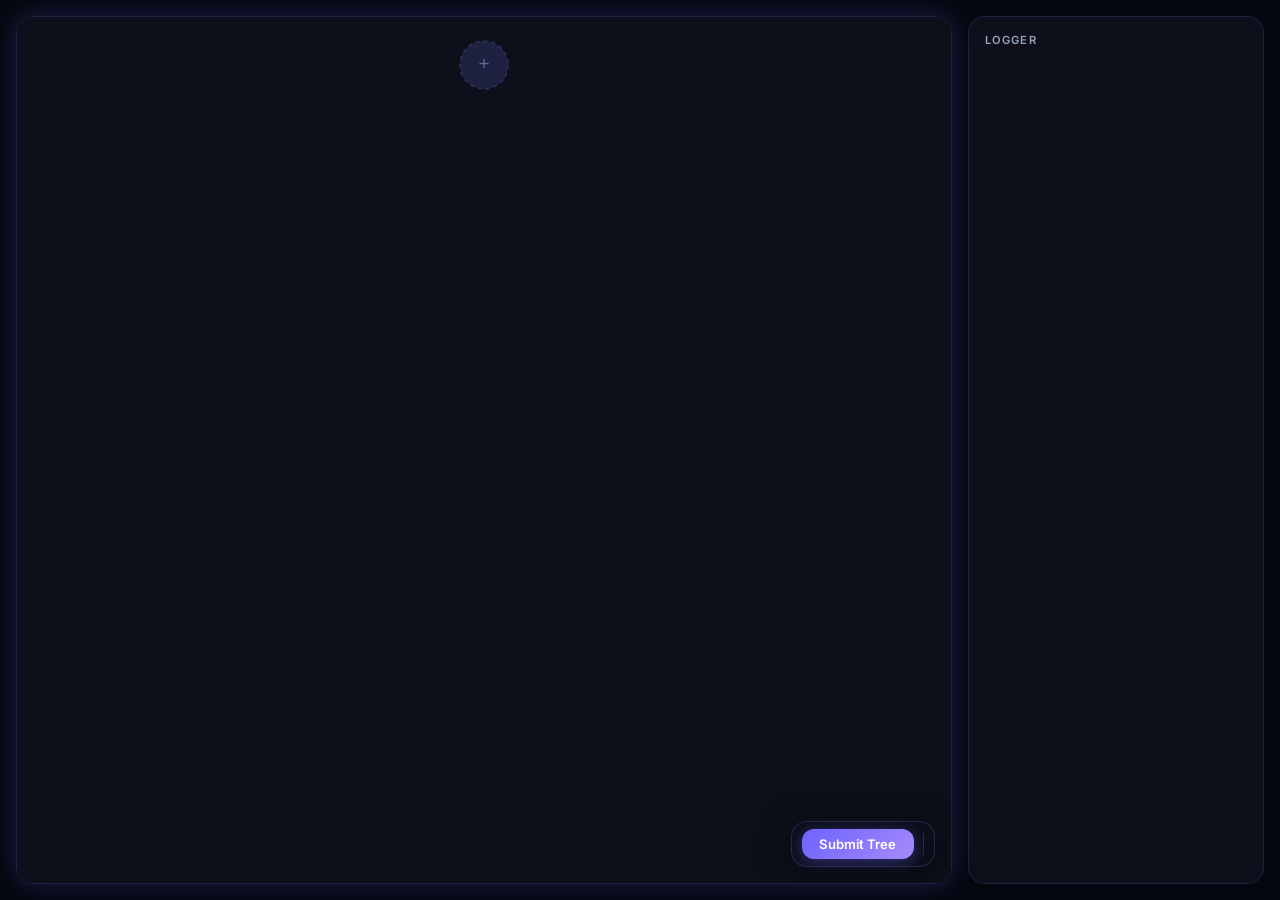
==== tree.html @ 63b803d3 "Landing page" ====
<!DOCTYPE html>
<html lang="en">

<head>
    <meta charset="UTF-8">
    <meta name="viewport" content="width=device-width, initial-scale=1.0">
    <meta name="description" content="AlgoViz — interactive binary tree builder and algorithm visualizer">

    <link rel="icon" type="image/x-icon" href="/Assets/images/AlgoVizLogo.ico">
    <title>AlgoViz</title>

    <!-- stylesheets -->
    <link rel="stylesheet" href="Workers/Atlas/atlas.css">
</head>

<body>

    <div class="ui-container">

        <div class="canvas-container">

            <!-- canvas wrapper provides border + glow + absolute controls -->
            <div class="canvas-wrapper">
                <canvas id="atlas-canvas"></canvas>

                <!-- bottom-right controls bar -->
                <div class="atlas-controls">

                    <!-- Algorithm selector -->
                    <div class="atlas-algo-selector" style="display: none;">
                        <label for="atlas-algo-select" class="atlas-algo-label">Algorithm</label>
                        <div class="atlas-select-wrapper">
                            <select id="atlas-algo-select">
                                <optgroup label="Breadth-First">
                                    <option value="bfs">BFS — Level Order</option>
                                </optgroup>
                                <optgroup label="Depth-First">
                                    <option value="dfs-inorder">DFS — In-order</option>
                                    <option value="dfs-preorder">DFS — Pre-order</option>
                                    <option value="dfs-postorder">DFS — Post-order</option>
                                </optgroup>
                            </select>
                            <span class="atlas-select-arrow">▾</span>
                        </div>
                    </div>

                    <div style="display: flex; flex-direction: column; gap: 0.4rem;">
                        <button id="atlas-build-btn" style="display: none; padding: 0.35rem 1rem; font-size: 0.75rem;">Build Tree</button>
                        <button id="atlas-submit-btn">Submit Tree</button>
                    </div>
                </div>
            </div>

        </div>

        <div class="logger-container">
            <div id="logger"></div>
        </div>

    </div>


    <!-- Atlas worker (load order matters) -->
    <script src="Workers/Atlas/state.js"></script>
    <script src="Workers/Atlas/layout.js"></script>
    <script src="Workers/Atlas/renderer.js"></script>
    <script src="Workers/Atlas/input.js"></script>
    <script src="Workers/Atlas/atlas.js"></script>

    <!-- Solver — Traversal algorithms -->
    <script src="Workers/Solver/Traversal/dfs_inorder.js"></script>
    <script src="Workers/Solver/Traversal/dfs_preorder.js"></script>
    <script src="Workers/Solver/Traversal/dfs_postorder.js"></script>

    <!-- other worker stubs -->

    <script src="Workers/Solver/test.js"></script>

    <!-- visual scripts -->
    <script src="Visual/Logger/test.js"></script>
    <script src="Visual/Echo/test.js"></script>

</body>

</html>
---- Workers/Atlas/atlas.css ----
/* ============================================================
   ATLAS Canvas — Styles
   Grid system: 16×16 px cells · Canvas: 640×480 (logical)
   ============================================================ */

@import url('https://fonts.googleapis.com/css2?family=Inter:wght@400;500;600;700&display=swap');

/* ── Design tokens ─────────────────────────────────────────── */
:root {
    --grid-cell:  16px;
    --grid-cols:  60;   /* 60 × 16 = 960  */
    --grid-rows:  40;   /* 40 × 16 = 640  */
    --canvas-w:   calc(var(--grid-cell) * var(--grid-cols));
    --canvas-h:   calc(var(--grid-cell) * var(--grid-rows));

    --clr-bg:         #05070f;
    --clr-surface:    #0d0f1a;
    --clr-border:     #1e2140;
    --clr-accent:     #6c63ff;
    --clr-accent-hi:  #a78bfa;
    --clr-text:       #e2e8f0;
    --clr-muted:      #94a3b8;

    --radius-sm: 6px;
    --radius-md: 12px;
    --radius-lg: 16px;

    --shadow-glow: 0 0 24px rgba(108,99,255,0.25);
}

/* ── Reset & base ──────────────────────────────────────────── */
*, *::before, *::after {
    box-sizing: border-box;
    margin: 0;
    padding: 0;
}

html, body {
    height: 100%;
    overflow: hidden;   /* prevent any page-level scroll */
}

body {
    font-family: 'Inter', system-ui, sans-serif;
    background: var(--clr-bg);
    color:      var(--clr-text);
    display:    flex;
    flex-direction: column;
}

/* ── App shell ─────────────────────────────────────────────── */
.ui-container {
    display: flex;
    flex: 1;               /* fill the remaining body height */
    gap: 1rem;
    padding: 1rem;
    align-items: stretch;  /* children stretch to the same height */
    overflow: hidden;
}

/* ── Canvas panel ──────────────────────────────────────────── */
.canvas-container {
    flex: 0 0 75%;
    display: flex;
    flex-direction: column;
    min-height: 0;         /* allow flex child to shrink past content */
}

.canvas-wrapper {
    position: relative;
    flex: 1;               /* grow to fill canvas-container */
    min-height: 0;         /* allow shrink in flex column */
    border: 1px solid var(--clr-border);
    border-radius: var(--radius-lg);
    overflow: hidden;
    box-shadow: var(--shadow-glow), inset 0 0 60px rgba(0,0,0,0.6);
}

#atlas-canvas {
    display: block;
    width: 100%;
    height: 100%;          /* fill the wrapper completely */
    background: #0d0f1a;
    image-rendering: pixelated;
    cursor: default;
}

/* ── Bottom controls bar ───────────────────────────────────── */
.atlas-controls {
    position: absolute;
    bottom: 1rem;
    right: 1rem;
    z-index: 10;

    display: flex;
    align-items: center;
    gap: 0.6rem;

    background: rgba(13,15,26,0.75);
    backdrop-filter: blur(14px) saturate(160%);
    border: 1px solid rgba(167,139,250,0.2);
    border-radius: var(--radius-lg);
    padding: 0.45rem 0.6rem;
    box-shadow: 0 6px 32px rgba(0,0,0,0.5);
}

/* ── Algorithm selector ────────────────────────────────────── */
.atlas-algo-selector {
    display: flex;
    align-items: center;
    gap: 0.45rem;
}

.atlas-algo-label {
    font-size: 0.7rem;
    font-weight: 600;
    color: var(--clr-muted);
    text-transform: uppercase;
    letter-spacing: 0.08em;
    white-space: nowrap;
    user-select: none;
}

.atlas-select-wrapper {
    position: relative;
    display: flex;
    align-items: center;
}

#atlas-algo-select {
    appearance: none;
    -webkit-appearance: none;
    -moz-appearance: none;
    background: rgba(255,255,255,0.06);
    border: 1px solid var(--clr-border);
    border-radius: var(--radius-sm);
    color: var(--clr-text);
    font-family: inherit;
    font-size: 0.8rem;
    font-weight: 500;
    padding: 0.35rem 2rem 0.35rem 0.65rem;
    cursor: pointer;
    outline: none;
    transition: border-color 0.18s, box-shadow 0.18s;
    /* custom dark option background for all browsers */
    color-scheme: dark;
}

#atlas-algo-select:focus {
    border-color: var(--clr-accent);
    box-shadow: 0 0 0 3px rgba(108,99,255,0.22);
}

#atlas-algo-select:hover {
    border-color: rgba(167,139,250,0.5);
}

.atlas-select-arrow {
    position: absolute;
    right: 0.5rem;
    pointer-events: none;
    font-size: 0.7rem;
    color: var(--clr-muted);
    line-height: 1;
}

/* ── Divider between select and button ─────────────────────── */
.atlas-controls::after {
    content: '';
    width: 1px;
    height: 1.4rem;
    background: rgba(167,139,250,0.2);
    flex-shrink: 0;
}

/* ── Submit button ─────────────────────────────────────────── */
#atlas-submit-btn,
#atlas-build-btn {
    display: inline-flex;
    align-items: center;
    gap: 0.4rem;
    padding: 0.42rem 1.1rem;
    border: none;
    border-radius: var(--radius-md);
    background: linear-gradient(135deg, var(--clr-accent), var(--clr-accent-hi));
    color: #fff;
    font-family: inherit;
    font-size: 0.82rem;
    font-weight: 600;
    cursor: pointer;
    transition: opacity 0.2s, transform 0.15s, box-shadow 0.2s;
    box-shadow: 0 3px 14px rgba(108,99,255,0.4);
    white-space: nowrap;
}

#atlas-submit-btn:hover:not(:disabled),
#atlas-build-btn:hover:not(:disabled) {
    transform: translateY(-1px);
    box-shadow: 0 6px 22px rgba(108,99,255,0.55);
}

#atlas-submit-btn:active:not(:disabled),
#atlas-build-btn:active:not(:disabled) {
    transform: translateY(0);
}

#atlas-submit-btn:disabled,
#atlas-build-btn:disabled,
#atlas-submit-btn.submitted,
#atlas-build-btn.submitted {
    opacity: 0.55;
    cursor: not-allowed;
    transform: none;
    background: linear-gradient(135deg, #3d3a66, #5a4e8c);
    box-shadow: none;
}


/* ── Logger panel ──────────────────────────────────────────── */
.logger-container {
    flex: 1;               /* fill remaining width, stretch full height */
    min-width: 0;
    border: 1px solid var(--clr-border);
    border-radius: var(--radius-lg);
    background: var(--clr-surface);
    padding: 1rem;
    display: flex;
    flex-direction: column;
    gap: 0.5rem;
    overflow: hidden;      /* inner #logger scrolls, not the container */
}

.logger-container::before {
    content: 'Logger';
    font-size: 0.7rem;
    font-weight: 600;
    color: var(--clr-muted);
    text-transform: uppercase;
    letter-spacing: 0.1em;
}

#logger {
    flex: 1;
    font-size: 0.78rem;
    color: var(--clr-muted);
    font-family: 'Courier New', monospace;
    overflow-y: auto;
    word-break: break-word;
}

/* ── Floating input overlay ────────────────────────────────── */
#atlas-input-overlay {
    position: fixed;
    z-index: 9999;
    pointer-events: none;   /* container itself is transparent */
}

.atlas-overlay-card {
    pointer-events: all;
    background: rgba(13,15,26,0.92);
    backdrop-filter: blur(16px) saturate(180%);
    border: 1px solid rgba(167,139,250,0.35);
    border-radius: var(--radius-lg);
    padding: 1rem 1.1rem;
    width: 210px;
    box-shadow: 0 8px 40px rgba(0,0,0,0.6), 0 0 0 1px rgba(255,255,255,0.04);
    display: flex;
    flex-direction: column;
    gap: 0.65rem;
}

.atlas-overlay-label {
    font-size: 0.78rem;
    font-weight: 600;
    color: var(--clr-accent-hi);
    letter-spacing: 0.04em;
}

#atlas-node-input {
    width: 100%;
    padding: 0.45rem 0.65rem;
    background: rgba(255,255,255,0.05);
    border: 1px solid var(--clr-border);
    border-radius: var(--radius-sm);
    color: var(--clr-text);
    font-family: inherit;
    font-size: 0.9rem;
    outline: none;
    transition: border-color 0.18s, box-shadow 0.18s;

    /* hide browser number spinners */
    -moz-appearance: textfield;
}
#atlas-node-input::-webkit-inner-spin-button,
#atlas-node-input::-webkit-outer-spin-button { -webkit-appearance: none; }

#atlas-node-input:focus {
    border-color: var(--clr-accent);
    box-shadow: 0 0 0 3px rgba(108,99,255,0.25);
}

#atlas-node-input.shake {
    animation: atlasShake 0.35s ease-in-out;
    border-color: #f87171;
}

.atlas-overlay-actions {
    display: flex;
    gap: 0.45rem;
}

.atlas-overlay-actions button {
    flex: 1;
    padding: 0.42rem 0;
    border: none;
    border-radius: var(--radius-sm);
    font-family: inherit;
    font-size: 0.8rem;
    font-weight: 600;
    cursor: pointer;
    transition: opacity 0.15s, transform 0.12s;
}

.atlas-overlay-actions button:not(.secondary) {
    background: linear-gradient(135deg, var(--clr-accent), var(--clr-accent-hi));
    color: #fff;
}

.atlas-overlay-actions button.secondary {
    background: rgba(255,255,255,0.06);
    color: var(--clr-muted);
    border: 1px solid var(--clr-border);
}

.atlas-overlay-actions button:hover { opacity: 0.85; transform: translateY(-1px); }
.atlas-overlay-actions button:active { transform: translateY(0); }

/* ── Animations ────────────────────────────────────────────── */
@keyframes atlasCardIn {
    from { opacity: 0; transform: scale(0.88) translateY(6px); }
    to   { opacity: 1; transform: scale(1)    translateY(0);   }
}

@keyframes atlasShake {
    0%, 100% { transform: translateX(0); }
    20%      { transform: translateX(-5px); }
    40%      { transform: translateX(5px); }
    60%      { transform: translateX(-4px); }
    80%      { transform: translateX(4px); }
}

@keyframes atlasHighlightPulse {
    0%, 100% { box-shadow: 0 0 12px rgba(56,189,248,0.4); }
    50%      { box-shadow: 0 0 24px rgba(56,189,248,0.7); }
}

/* ── Action menu (replaces algo-selector content in MENU mode) ── */
.atlas-action-menu {
    display: flex;
    align-items: center;
    gap: 0.35rem;
    flex-wrap: nowrap;
}

.atlas-action-btn {
    display: inline-flex;
    align-items: center;
    gap: 0.3rem;
    padding: 0.32rem 0.7rem;
    border: 1px solid var(--clr-border);
    border-radius: var(--radius-sm);
    background: rgba(255,255,255,0.05);
    color: var(--clr-text);
    font-family: inherit;
    font-size: 0.72rem;
    font-weight: 500;
    cursor: pointer;
    white-space: nowrap;
    transition: border-color 0.18s, background 0.18s, color 0.18s, transform 0.12s, box-shadow 0.18s;
}

.atlas-action-btn:hover {
    border-color: var(--clr-accent-hi);
    background: rgba(167,139,250,0.12);
    transform: translateY(-1px);
}

.atlas-action-btn:active {
    transform: translateY(0);
}

.atlas-action-btn.active {
    border-color: var(--clr-accent);
    background: linear-gradient(135deg, rgba(108,99,255,0.2), rgba(167,139,250,0.15));
    color: var(--clr-accent-hi);
    box-shadow: 0 0 10px rgba(108,99,255,0.3);
}

.atlas-action-icon {
    font-size: 0.85rem;
    line-height: 1;
}

/* ── Back button (traversal submenu) ──────────────────────────── */
.atlas-back-btn {
    border-color: rgba(167,139,250,0.3);
    color: var(--clr-muted);
    font-size: 0.68rem;
    padding: 0.28rem 0.55rem;
}

.atlas-back-btn:hover {
    color: var(--clr-text);
    border-color: var(--clr-accent-hi);
}

/* ── Clear Tree button ──────────────────────────────────────── */
#atlas-clear-btn {
    display: inline-flex;
    align-items: center;
    gap: 0.4rem;
    padding: 0.42rem 1.1rem;
    border: 1px solid rgba(248,113,113,0.35);
    border-radius: var(--radius-md);
    background: rgba(248,113,113,0.08);
    color: #f87171;
    font-family: inherit;
    font-size: 0.82rem;
    font-weight: 600;
    cursor: pointer;
    white-space: nowrap;
    transition: background 0.18s, border-color 0.18s, transform 0.12s, box-shadow 0.18s;
}

#atlas-clear-btn:hover {
    background: rgba(248,113,113,0.18);
    border-color: rgba(248,113,113,0.65);
    box-shadow: 0 4px 16px rgba(248,113,113,0.2);
    transform: translateY(-1px);
}

#atlas-clear-btn:active {
    transform: translateY(0);
}
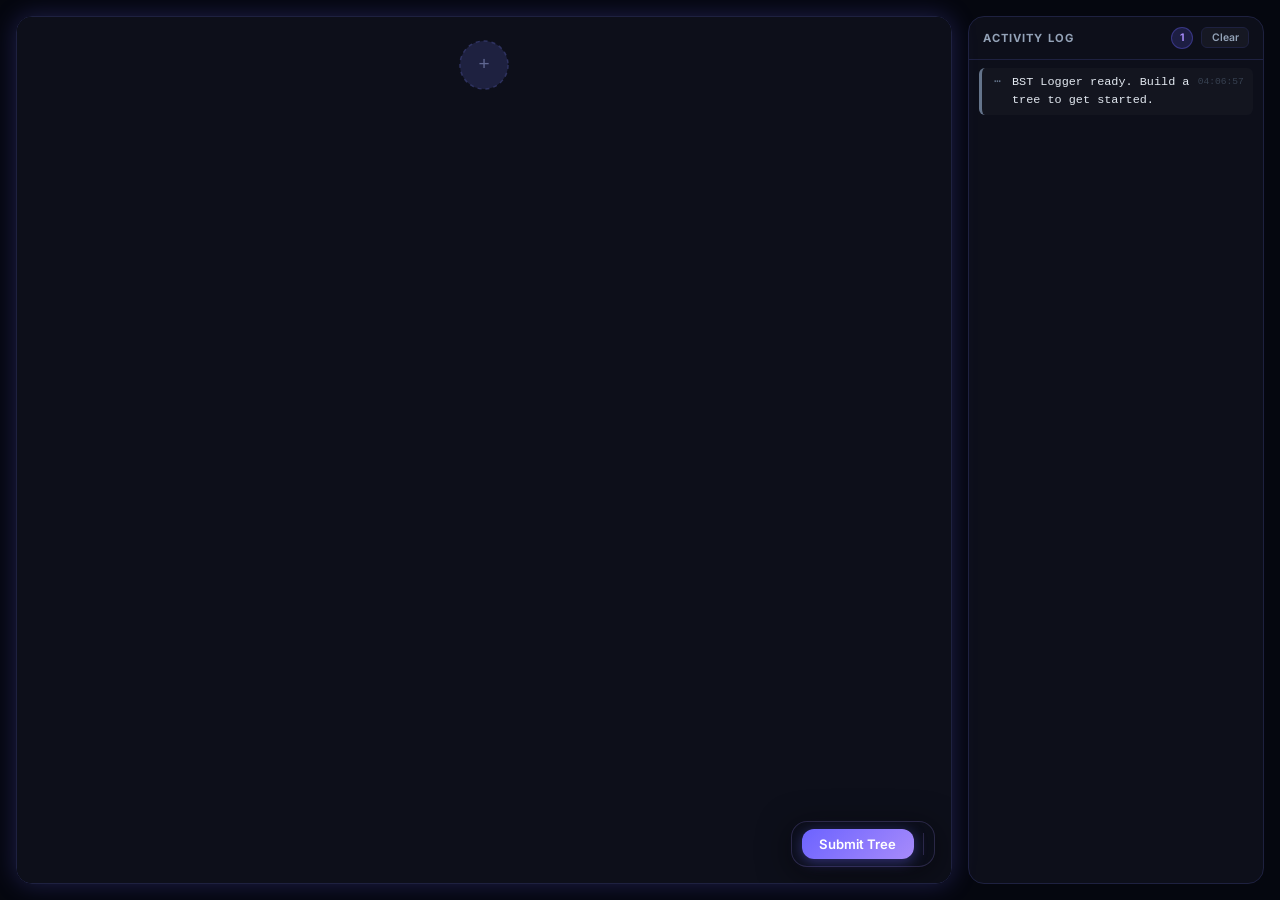
==== commit aacdf25f: "Logger implementation" ====
--- a/tree.html
+++ b/tree.html
@@ -54,7 +54,14 @@
         </div>
 
         <div class="logger-container">
-            <div id="logger"></div>
+            <div class="bst-log-header">
+                <span class="bst-log-title">Activity Log</span>
+                <div class="bst-log-controls">
+                    <span class="bst-log-badge" id="bst-log-count">0</span>
+                    <button id="bst-log-clear" class="bst-log-clear-btn">Clear</button>
+                </div>
+            </div>
+            <div id="bst-log-area"></div>
         </div>
 
     </div>
@@ -68,13 +75,20 @@
     <script src="Workers/Atlas/atlas.js"></script>
 
     <!-- Solver — Traversal algorithms -->
+    <script src="Workers/Solver/Traversal/bfs_levelorder.js"></script>
     <script src="Workers/Solver/Traversal/dfs_inorder.js"></script>
     <script src="Workers/Solver/Traversal/dfs_preorder.js"></script>
     <script src="Workers/Solver/Traversal/dfs_postorder.js"></script>
 
+    <!-- Solver — Delete -->
+    <script src="Workers/Solver/Delete/delete.js"></script>
+
     <!-- other worker stubs -->
 
     <script src="Workers/Solver/test.js"></script>
+
+    <!-- BST Logger -->
+    <script src="Workers/BSTlogger.js"></script>
 
     <!-- visual scripts -->
     <script src="Visual/Logger/test.js"></script>
--- a/Workers/Atlas/atlas.css
+++ b/Workers/Atlas/atlas.css
@@ -218,35 +218,141 @@
 
 /* ── Logger panel ──────────────────────────────────────────── */
 .logger-container {
-    flex: 1;               /* fill remaining width, stretch full height */
+    flex: 1;
     min-width: 0;
     border: 1px solid var(--clr-border);
     border-radius: var(--radius-lg);
     background: var(--clr-surface);
-    padding: 1rem;
     display: flex;
     flex-direction: column;
-    gap: 0.5rem;
-    overflow: hidden;      /* inner #logger scrolls, not the container */
-}
-
-.logger-container::before {
-    content: 'Logger';
+    overflow: hidden;
+}
+
+/* Header row */
+.bst-log-header {
+    display: flex;
+    align-items: center;
+    justify-content: space-between;
+    padding: 0.6rem 0.85rem;
+    border-bottom: 1px solid var(--clr-border);
+    flex-shrink: 0;
+}
+
+.bst-log-title {
     font-size: 0.7rem;
-    font-weight: 600;
+    font-weight: 700;
     color: var(--clr-muted);
     text-transform: uppercase;
     letter-spacing: 0.1em;
 }
 
-#logger {
+.bst-log-controls {
+    display: flex;
+    align-items: center;
+    gap: 0.5rem;
+}
+
+.bst-log-badge {
+    min-width: 1.4rem;
+    height: 1.4rem;
+    padding: 0 0.35rem;
+    border-radius: 99px;
+    background: rgba(108,99,255,0.18);
+    border: 1px solid rgba(108,99,255,0.35);
+    color: var(--clr-accent-hi);
+    font-size: 0.65rem;
+    font-weight: 700;
+    display: inline-flex;
+    align-items: center;
+    justify-content: center;
+    font-family: 'Inter', sans-serif;
+}
+
+.bst-log-clear-btn {
+    padding: 0.18rem 0.6rem;
+    border: 1px solid var(--clr-border);
+    border-radius: var(--radius-sm);
+    background: rgba(255,255,255,0.04);
+    color: var(--clr-muted);
+    font-family: inherit;
+    font-size: 0.65rem;
+    font-weight: 600;
+    cursor: pointer;
+    transition: border-color 0.15s, color 0.15s, background 0.15s;
+}
+.bst-log-clear-btn:hover {
+    border-color: rgba(248,113,113,0.5);
+    color: #f87171;
+    background: rgba(248,113,113,0.07);
+}
+
+/* Scrollable log area */
+#bst-log-area {
     flex: 1;
-    font-size: 0.78rem;
-    color: var(--clr-muted);
+    overflow-y: auto;
+    padding: 0.55rem 0.65rem;
+    display: flex;
+    flex-direction: column;
+    gap: 0.35rem;
+    scrollbar-width: thin;
+    scrollbar-color: var(--clr-border) transparent;
+}
+
+#bst-log-area::-webkit-scrollbar { width: 4px; }
+#bst-log-area::-webkit-scrollbar-track { background: transparent; }
+#bst-log-area::-webkit-scrollbar-thumb {
+    background: var(--clr-border);
+    border-radius: 2px;
+}
+
+/* Individual log entry */
+.bst-log-entry {
+    display: grid;
+    grid-template-columns: 1rem 1fr auto;
+    align-items: baseline;
+    gap: 0.4rem;
+    padding: 0.38rem 0.55rem 0.38rem 0.45rem;
+    border-radius: var(--radius-sm);
+    background: rgba(255,255,255,0.025);
+    border-left: 3px solid transparent;
     font-family: 'Courier New', monospace;
-    overflow-y: auto;
+    font-size: 0.74rem;
+    line-height: 1.45;
+    animation: bstLogSlideIn 0.18s cubic-bezier(0.25,0.8,0.25,1) forwards;
+}
+
+.bst-log-entry:hover {
+    background: rgba(255,255,255,0.045);
+}
+
+.bst-log-icon {
+    font-size: 0.72rem;
+    line-height: 1;
+    flex-shrink: 0;
+    text-align: center;
+}
+
+.bst-log-body {
+    color: var(--clr-text);
     word-break: break-word;
 }
+
+.bst-log-body strong { font-weight: 700; }
+.bst-log-body em     { font-style: italic; }
+
+.bst-log-ts {
+    font-size: 0.6rem;
+    color: #374151;
+    white-space: nowrap;
+    align-self: flex-start;
+    margin-top: 0.05rem;
+}
+
+@keyframes bstLogSlideIn {
+    from { opacity: 0; transform: translateX(6px); }
+    to   { opacity: 1; transform: translateX(0);   }
+}
+
 
 /* ── Floating input overlay ────────────────────────────────── */
 #atlas-input-overlay {
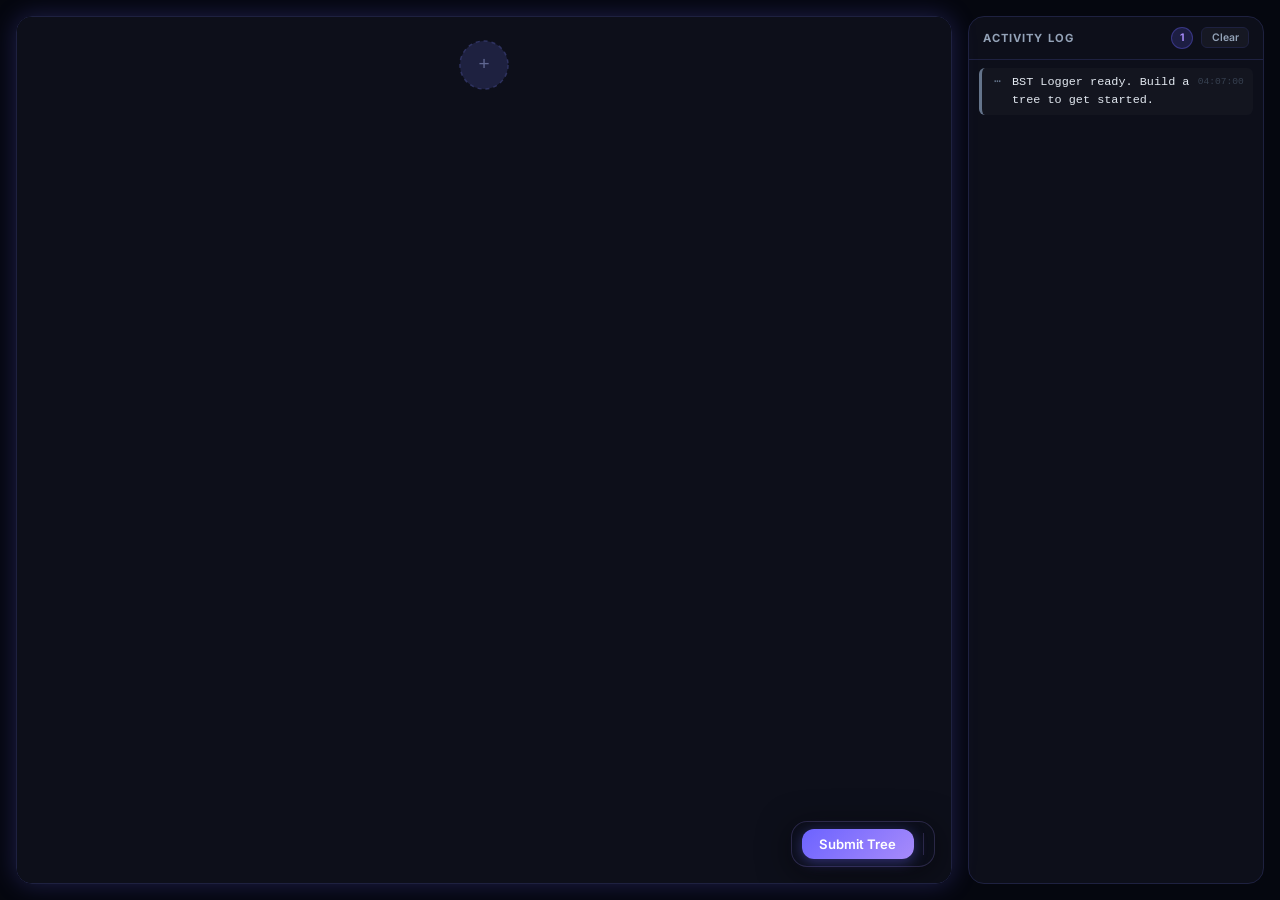
==== commit d426f596: "Insertion BST" ====
--- a/tree.html
+++ b/tree.html
@@ -83,6 +83,9 @@
     <!-- Solver — Delete -->
     <script src="Workers/Solver/Delete/delete.js"></script>
 
+    <!-- Solver — Insert -->
+    <script src="Workers/Solver/Insert/insert.js"></script>
+
     <!-- other worker stubs -->
 
     <script src="Workers/Solver/test.js"></script>
